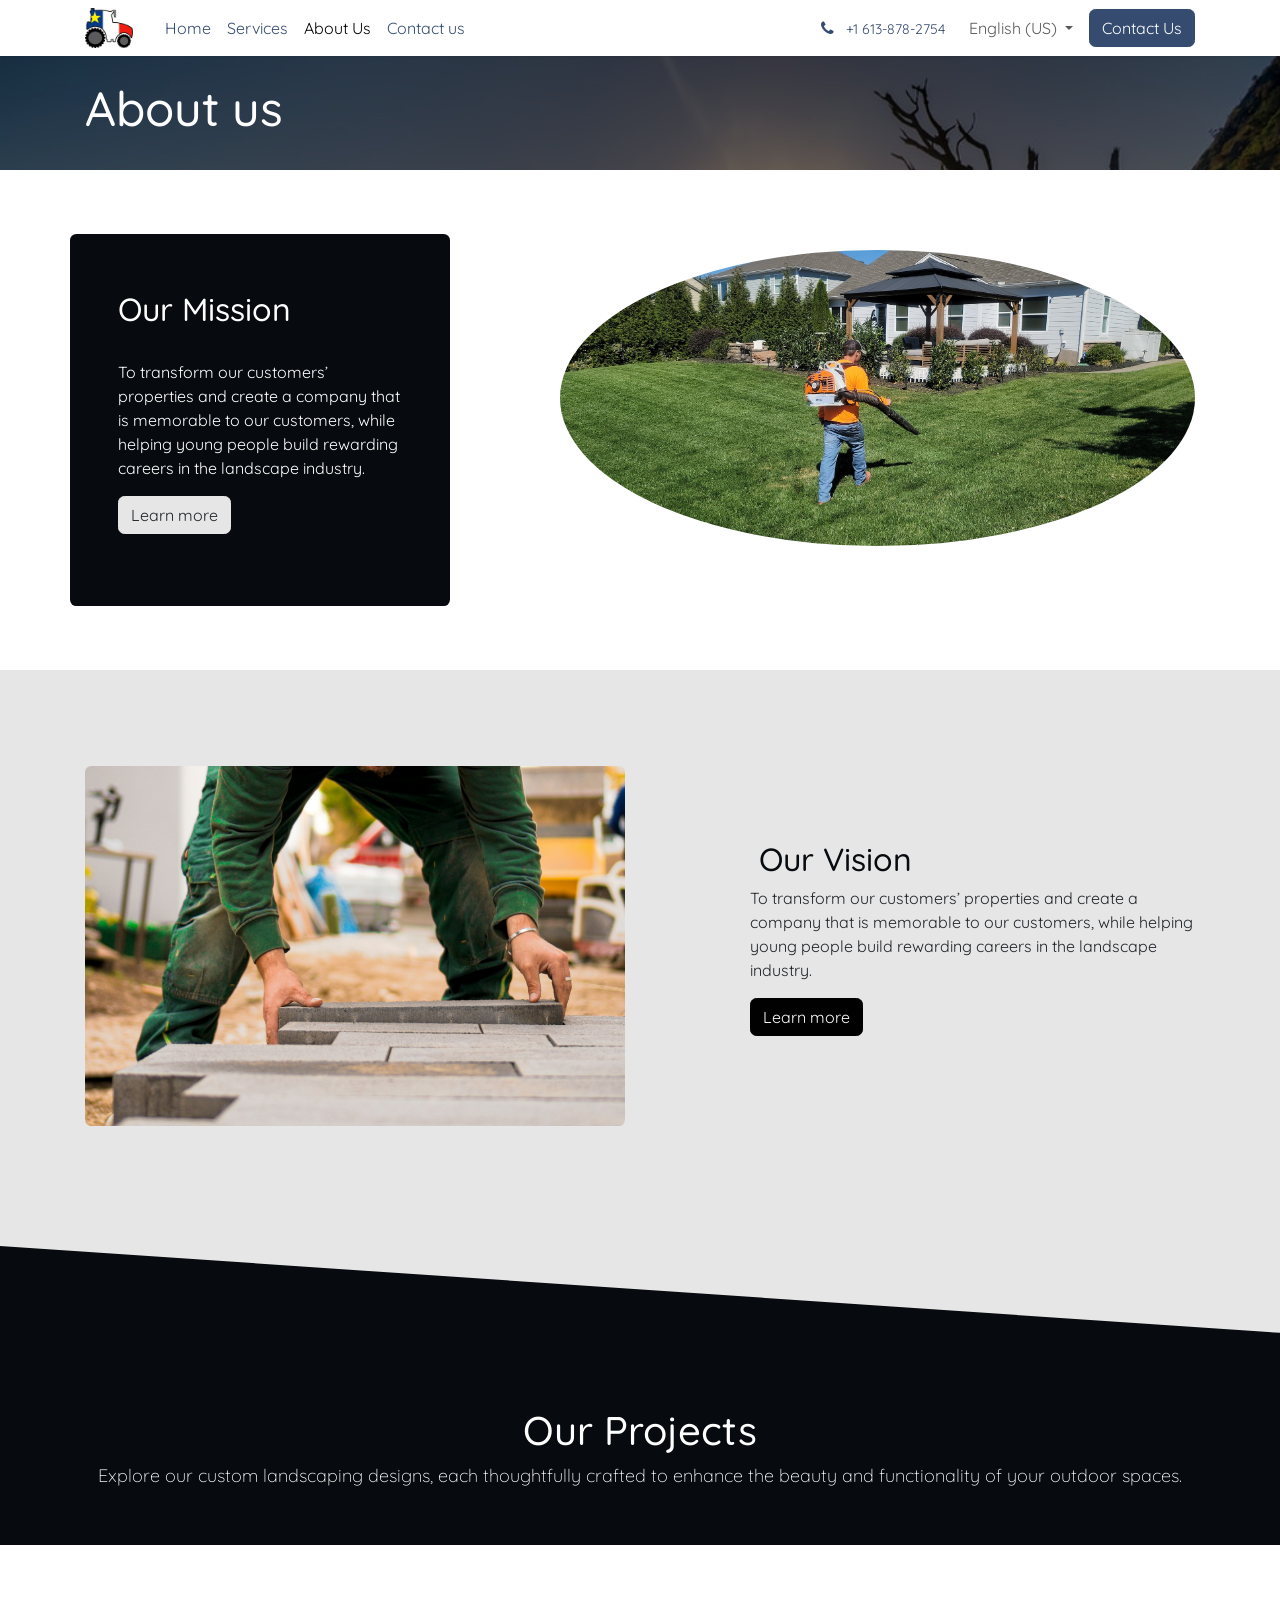
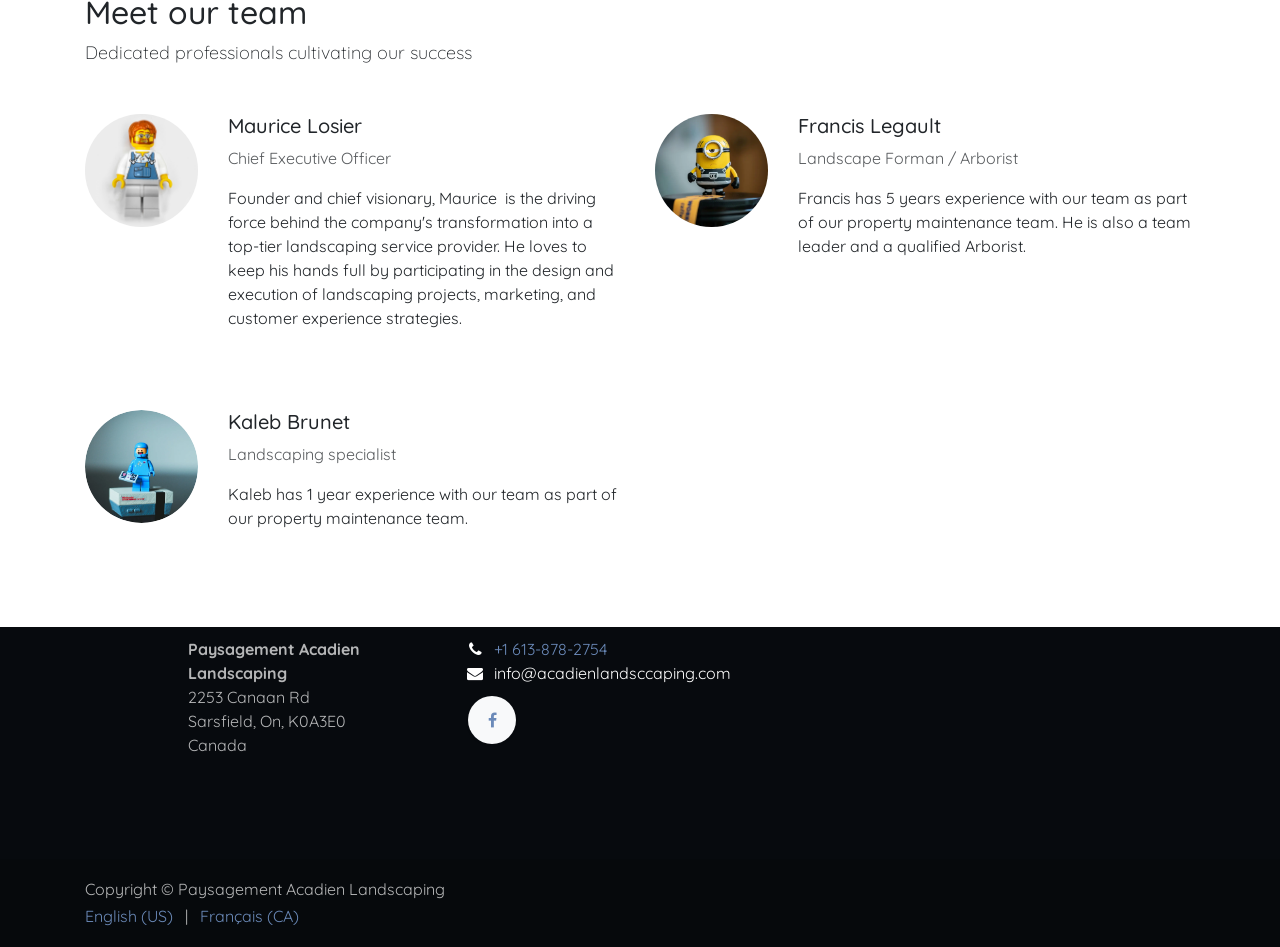
==== about-us/index.html @ 9fc60d7b "first commit" ====
<!DOCTYPE html>
<html lang="en-US" data-website-id="1" data-main-object="website.page(6,)"><head>
        <meta charset="utf-8">
        <meta http-equiv="X-UA-Compatible" content="IE=edge">
        <meta name="viewport" content="width=device-width, initial-scale=1">
        
        <meta name="keywords" content="small business,lawn care,landscaping">
            
        <meta property="og:type" content="website">
        <meta property="og:title" content="About Us | Paysagement Acadien Landscaping">
        <meta property="og:site_name" content="Paysagement Acadien Landscaping">
        <meta property="og:url" content="https://www.acadienlandscaping.com/about-us">
        <meta property="og:image" content="https://www.acadienlandscaping.com/web/image/website/1/logo?unique=87d231d">
            
        <meta name="twitter:card" content="summary_large_image">
        <meta name="twitter:title" content="About Us | Paysagement Acadien Landscaping">
        <meta name="twitter:image" content="https://www.acadienlandscaping.com/web/image/website/1/logo?unique=87d231d">
        
        <link rel="canonical" href="https://www.acadienlandscaping.com/about-us">
        
        <link rel="preconnect" href="https://fonts.gstatic.com/" crossorigin="">
        <title>About Us | Paysagement Acadien Landscaping</title>
        <link type="image/x-icon" rel="shortcut icon" href="../assets/img/001-favicon.ico">
        <link rel="preload" href="../assets/fonts/002-fontawesome-webfont.woff2" as="font" crossorigin="">
        <link type="text/css" rel="stylesheet" href="../assets/css/003-web-assets_frontend-min.css">
        
        
        
        
        
        
    <link rel="stylesheet" href="../assets/css/static-overrides.css"></head>
    <body>



        <div id="wrapwrap" class="   ">
            <a class="o_skip_to_content btn btn-primary rounded-0 visually-hidden-focusable position-absolute start-0" href="#wrap">Skip to Content</a>
                <header id="top" data-anchor="true" data-name="Header" data-extra-items-toggle-aria-label="Extra items button" class="   o_header_standard" style=" ">
                    
    <nav data-name="Navbar" aria-label="Main" class="navbar navbar-expand-lg navbar-light o_colored_level o_cc d-none d-lg-block shadow-sm ">
        

            <div id="o_main_nav" class="o_main_nav container">
                
    <a data-name="Navbar Logo" href="../index.html" class="navbar-brand logo me-4">
            
            <span role="img" aria-label="Logo of Paysagement Acadien Landscaping" title="Paysagement Acadien Landscaping"><img src="../assets/img/189-Paysagement-Acadien-Landscaping.png" class="img img-fluid" width="95" height="40" alt="Paysagement Acadien Landscaping" loading="lazy"></span>
        </a>
    
                
    <ul role="menu" id="top_menu" class="nav navbar-nav top_menu me-auto">
        

                    
    <li role="presentation" class="nav-item">
        <a role="menuitem" href="../index.html" class="nav-link ">
            <span>Home</span>
        </a>
    </li>
    <li role="presentation" class="nav-item">
        <a role="menuitem" href="../our-services/index.html" class="nav-link ">
            <span>Services</span>
        </a>
    </li>
    <li role="presentation" class="nav-item">
        <a role="menuitem" href="../about-us/index.html" class="nav-link active">
            <span>About Us</span>
        </a>
    </li>
    <li role="presentation" class="nav-item">
        <a role="menuitem" href="../contactus/index.html" class="nav-link ">
            <span>Contact us</span>
        </a>
    </li>
                
    </ul>
                
                <ul class="navbar-nav align-items-center gap-2 flex-shrink-0 justify-content-end ps-3">
                    
                    
        
                    
        <li class="">
                <div data-name="Text" class="s_text_block ">
                    <a href="tel:+1613-878-2754" class="nav-link o_nav-link_secondary p-2" aria-describedby="popover654503">
                        <i class="fa fa-1x fa-fw fa-phone me-1"></i>
                        <span class="o_force_ltr"><small>+1&nbsp;613-878-2754</small></span></a>
                </div>
        </li>
                    
                    
        <li data-name="Language Selector" class="o_header_language_selector ">
        
            <div class="js_language_selector  dropdown d-print-none">
                <button type="button" data-bs-toggle="dropdown" aria-haspopup="true" aria-expanded="true" class="border-0 dropdown-toggle nav-link">
                    <span class="">English (US)</span>
                </button>
                <div role="menu" class="dropdown-menu dropdown-menu-end">
                        <a class="dropdown-item js_change_lang active" role="menuitem" href="../about-us/index.html" data-url_code="en" title="English (US)">
                            <span class="">English (US)</span>
                        </a>
                        <a class="dropdown-item js_change_lang " role="menuitem" href="../fr/about-us/index.html" data-url_code="fr" title=" Français (CA)">
                            <span class=""> Français (CA)</span>
                        </a>
                </div>
            </div>
        
        </li>
                    
            
                    
        
        
                    
        <li class="">
            <div class="oe_structure oe_structure_solo ">
                <section class="oe_unremovable oe_unmovable s_text_block o_colored_level" data-snippet="s_text_block" data-name="Text">
                    <div class="container">
                        <a href="../contactus/index.html" class="oe_unremovable btn btn-primary btn_cta" aria-describedby="popover383516">Contact Us</a>
                    </div>
                </section>
            </div>
        </li>
                </ul>
            </div>
        
    </nav>
    <nav data-name="Navbar" aria-label="Mobile" class="navbar  navbar-light o_colored_level o_cc o_header_mobile d-block d-lg-none shadow-sm ">
        

        <div class="o_main_nav container flex-wrap justify-content-between">
            
    <a data-name="Navbar Logo" href="../index.html" class="navbar-brand logo ">
            
            <span role="img" aria-label="Logo of Paysagement Acadien Landscaping" title="Paysagement Acadien Landscaping"><img src="../assets/img/189-Paysagement-Acadien-Landscaping.png" class="img img-fluid" width="95" height="40" alt="Paysagement Acadien Landscaping" loading="lazy"></span>
        </a>
    
            <ul class="o_header_mobile_buttons_wrap navbar-nav flex-row align-items-center gap-2 mb-0">
                <li class="o_not_editable">
                    <button class="nav-link btn me-auto p-2" type="button" data-bs-toggle="offcanvas" data-bs-target="#top_menu_collapse_mobile" aria-controls="top_menu_collapse_mobile" aria-expanded="false" aria-label="Toggle navigation">
                        <span class="navbar-toggler-icon"></span>
                    </button>
                </li>
            </ul>
            <div id="top_menu_collapse_mobile" class="offcanvas offcanvas-end o_navbar_mobile">
                <div class="offcanvas-header justify-content-end o_not_editable">
                    <button type="button" class="nav-link btn-close" data-bs-dismiss="offcanvas" aria-label="Close"></button>
                </div>
                <div class="offcanvas-body d-flex flex-column justify-content-between h-100 w-100">
                    <ul class="navbar-nav">
                        
                        
        
                        
    <ul role="menu" class="nav navbar-nav top_menu  ">
        

                            
    <li role="presentation" class="nav-item">
        <a role="menuitem" href="../index.html" class="nav-link ">
            <span>Home</span>
        </a>
    </li>
    <li role="presentation" class="nav-item">
        <a role="menuitem" href="../our-services/index.html" class="nav-link ">
            <span>Services</span>
        </a>
    </li>
    <li role="presentation" class="nav-item">
        <a role="menuitem" href="../about-us/index.html" class="nav-link active">
            <span>About Us</span>
        </a>
    </li>
    <li role="presentation" class="nav-item">
        <a role="menuitem" href="../contactus/index.html" class="nav-link ">
            <span>Contact us</span>
        </a>
    </li>
                        
    </ul>
                        
        <li class="">
                <div data-name="Text" class="s_text_block mt-2 border-top pt-2 o_border_contrast">
                    <a href="tel:+1613-878-2754" class="nav-link o_nav-link_secondary p-2" aria-describedby="popover654503">
                        <i class="fa fa-1x fa-fw fa-phone me-1"></i>
                        <span class="o_force_ltr"><small>+1&nbsp;613-878-2754</small></span></a>
                </div>
        </li>
                        
                    </ul>
                    <ul class="navbar-nav gap-2 mt-3 w-100">
                        
        <li data-name="Language Selector" class="o_header_language_selector ">
        
            <div class="js_language_selector dropup dropdown d-print-none">
                <button type="button" data-bs-toggle="dropdown" aria-haspopup="true" aria-expanded="true" class="border-0 dropdown-toggle nav-link d-flex align-items-center w-100">
                    <span class="me-auto small">English (US)</span>
                </button>
                <div role="menu" class="dropdown-menu w-100">
                        <a class="dropdown-item js_change_lang active" role="menuitem" href="../about-us/index.html" data-url_code="en" title="English (US)">
                            <span class="me-auto small">English (US)</span>
                        </a>
                        <a class="dropdown-item js_change_lang " role="menuitem" href="../fr/about-us/index.html" data-url_code="fr" title=" Français (CA)">
                            <span class="me-auto small"> Français (CA)</span>
                        </a>
                </div>
            </div>
        
        </li>
                        
            
                        
        
        
                        
        <li class="">
            <div class="oe_structure oe_structure_solo ">
                <section class="oe_unremovable oe_unmovable s_text_block o_colored_level" data-snippet="s_text_block" data-name="Text">
                    <div class="container">
                        <a href="../contactus/index.html" class="oe_unremovable btn btn-primary btn_cta w-100" aria-describedby="popover383516">Contact Us</a>
                    </div>
                </section>
            </div>
        </li>
                    </ul>
                </div>
            </div>
        </div>
    
    </nav>
    
        </header>
                <main>
                    
            <div id="wrap" class="">
                <div class="oe_structure">
                    <section class="s_title parallax s_parallax_is_fixed bg-black-50 pt24 pb24" data-vcss="001" data-snippet="s_title" data-scroll-background-ratio="1" data-name="Title">
                        <span class="s_parallax_bg oe_img_bg" style="background-image: url(&quot;../assets/img/212-website-s_parallax_default_image.jpg&quot;); background-position: 50% 0;"></span>
                        <div class="o_we_bg_filter bg-black-50"></div>
                        <div class="container">
                            <h1>About us</h1>
                        </div>
                    </section>
                </div>
                <div class="oe_structure"><section class="s_text_image pt64 pb64 o_colored_level" data-snippet="s_text_image" data-name="Text - Image">
        <div class="container">
            <div class="row align-items-stretch">
                <div class="col-lg-4 px-5 o_cc o_cc5 rounded pt56 pb56 o_colored_level">
                    <h2 class="h3-fs">
        Our Mission
    </h2>
                    <p>
        <br>To transform our customers’ properties and create a company that is memorable to our customers, while helping young people build rewarding careers in the landscape industry.</p><p><a href="../contactus/index.html" class="btn btn-secondary">Learn more</a></p>
                </div>
                <div class="offset-lg-1 pt16 pb16 col-lg-7 o_colored_level">
                    <img src="../assets/img/208-Young-landscape-worker-carefully-edging-.jpg" alt="A man in an orange shirt holding a baseball bat" class="img img-fluid mx-auto o_we_custom_image rounded-circle" loading="lazy">
                </div>
            </div>
        </div>
    </section><section class="s_text_image pt80 o_cc o_cc2 pb104 o_colored_level" data-snippet="s_image_text" data-name="Text - Image">
        <div class="container">
            <div class="row align-items-center">
                <div class="col-lg-6 pt16 pb16 o_colored_level">
                    <img src="../assets/img/209-patio-paver-installation-crew.jpg" alt="A man in a green shirt and some bricks" class="img img-fluid mx-auto rounded o_we_custom_image" loading="lazy">
                </div>
                <div class="col-lg-5 offset-lg-1 pt16 pb16 o_colored_level">
                    <h2 class="h3-fs">&nbsp;Our Vision<br></h2>
                    
                    <p>To transform our customers’ properties and create a company that is memorable to our customers, while helping young people build rewarding careers in the landscape industry.</p><p><a href="../contactus/index.html" class="btn btn-secondary">Learn more</a></p>
                </div>
            </div>
        </div>
    </section><section class="s_title pb40 o_cc o_cc5 o_colored_level pt160" data-vcss="001" data-snippet="s_title" data-name="Title">
        <div class="o_we_shape o_web_editor_Origins_07_002 o_shape_show_mobile" style="background-image: url(&quot;../assets/img/207-web_editor-Origins-07_002.svg&quot;); background-position: 50% 50%;"></div>
        <div class="container s_allow_columns">
            <h2 style="text-align: center;">
        Our Projects
    </h2>
        <p class="lead" style="text-align: center">Explore our custom landscaping designs, each thoughtfully crafted to enhance the beauty and functionality of your outdoor spaces.</p>
        </div>
    </section><section class="s_company_team pt48 pb48 o_colored_level" data-snippet="s_company_team" data-name="Team">
        <div class="container">
            <h3>Meet our team</h3>
            <p class="lead">Dedicated professionals cultivating our success</p>
            <div class="row s_nb_column_fixed">
                <div class="col-lg-6 pt32 pb32 o_colored_level" data-name="Team Member">
                    <div class="row s_col_no_resize s_col_no_bgcolor">
                        <div class="col-lg-3 pb24 o_not_editable">
                            <img src="../assets/img/195-Lego-man.jpg" alt="a lego man with a red hair and glasses" class="img-fluid rounded-circle o_editable_media w-lg-100 mx-lg-auto img o_we_custom_image" loading="lazy">
                        </div>
                        <div class="col-lg-9">
                            <h4 class="h5-fs">Maurice Losier</h4>
                            <p class="text-muted mb-3">Chief Executive Officer</p>
                            <p>
                                Founder and chief visionary, Maurice&nbsp; is the driving force behind the company's transformation into a top-tier landscaping service provider. He loves to keep his hands full by participating in the design and execution of landscaping projects, marketing, and customer experience strategies.
                            </p>
                        </div>
                    </div>
                </div>
                <div class="col-lg-6 pt32 pb32 o_colored_level" data-name="Team Member">
                    <div class="row s_col_no_resize s_col_no_bgcolor">
                        <div class="col-lg-3 pb24 o_not_editable">
                            <img src="../assets/img/210-cartoon.webp" alt="yellow and black robot toy" class="img-fluid rounded-circle o_editable_media w-lg-100 mx-lg-auto img o_we_custom_image" loading="lazy">
                        </div>
                        <div class="col-lg-9">
                            <h4 class="h5-fs">Francis Legault</h4>
                            <p class="text-muted mb-3">Landscape&nbsp;Forman / Arborist</p>
                            <p>Francis has 5 years experience&nbsp;with our team as part of our property maintenance team. He is also a team leader and a qualified Arborist.</p>
                        </div>
                    </div>
                </div>
                
                <div class="col-lg-6 pt32 pb32 o_colored_level" data-name="Team Member">
                    <div class="row s_col_no_resize s_col_no_bgcolor">
                        <div class="col-lg-3 pb24 o_not_editable">
                            <img src="../assets/img/211-lego.svg" alt="selective focus photography of blue LEGO minifigure" class="img-fluid rounded-circle o_editable_media w-lg-100 mx-lg-auto img o_we_custom_image o_we_image_cropped" data-shape="web_editor/geometric_round/geo_round_circle" data-x="317" data-width="1286" data-height="1286" data-scale-x="1" data-scale-y="1" data-aspect-ratio="1/1" loading="lazy">
                        </div>
                        <div class="col-lg-9">
                            <h4 class="h5-fs">Kaleb Brunet</h4>
                            <p class="text-muted mb-3">Landscaping specialist</p>
                            <p>Kaleb&nbsp;has 1&nbsp;year&nbsp;experience with our team as part of our property maintenance team.&nbsp;</p>
                        </div>
                    </div>
                </div>
            </div>
        </div>
    </section></div>
            </div>
        
        <div id="o_shared_blocks" class="oe_unremovable"></div>
                </main>
                <footer id="bottom" data-anchor="true" data-name="Footer" class="o_footer o_colored_level o_cc ">
                    <div id="footer" class="oe_structure oe_structure_solo">
            
            <section class="s_text_block pb32" data-snippet="s_text_block" data-name="Text">
                <div class="container">
                    <div class="row o_grid_mode" data-row-count="4">
                        
                        <div class="o_colored_level o_grid_item g-col-lg-3 g-height-4 col-lg-3" style="grid-area: 1 / 2 / 5 / 5; z-index: 1;">
                            <p class="text-muted"><b>Paysagement Acadien Landscaping</b><br>2253 Canaan Rd&nbsp;<br> Sarsfield, On, K0A3E0&nbsp;<br>Canada</p>
                        </div>
                        
                    <div class="o_colored_level o_grid_item g-col-lg-4 g-height-4 col-lg-4" style="z-index: 2; grid-area: 1 / 5 / 5 / 9;">
                            <ul class="list-unstyled mb-2">
                                <li><i class="fa fa-phone fa-fw me-2"></i><span class="o_force_ltr"><a href="tel:+1613-878-2754">+1 613-878-2754</a></span></li>
                                <li><i class="fa fa-envelope fa-fw me-2"></i>info@acadienlandsccaping.com</li>
                            </ul>
                            <div class="s_social_media o_not_editable text-start no_icon_color" data-snippet="s_social_media" data-name="Social Media">
                                <h5 class="s_social_media_title d-none">Follow us</h5>
<a target="_blank" href="https://www.facebook.com/AcadienLandscaping" class="s_social_media_facebook" aria-label="Facebook"><i class="fa rounded-circle shadow-sm o_editable_media fa-facebook"></i></a>
</div>
                        </div></div>
                </div>
            </section>
        </div>
    <div class="o_footer_copyright o_colored_level o_cc" data-name="Copyright">
                        <div class="container py-3">
                            <div class="row">
                                <div class="col-sm text-center text-sm-start text-muted">
                                    <span class="o_footer_copyright_name me-2">Copyright © Paysagement Acadien Landscaping</span>
        
            <div class="js_language_selector  d-print-none">
                <div role="menu" class=" list-inline">
                        <a class="js_change_lang active list-inline-item" role="menuitem" href="../about-us/index.html" data-url_code="en" title="English (US)">
                            <span class="">English (US)</span>
                        </a>
            <span class="list-inline-item">|</span>
                        <a class="js_change_lang  list-inline-item" role="menuitem" href="../fr/about-us/index.html" data-url_code="fr" title=" Français (CA)">
                            <span class=""> Français (CA)</span>
                        </a>
                </div>
            </div>
        
    </div>
                                <div class="col-sm text-center text-sm-end o_not_editable">
        
                                </div>
                            </div>
                        </div>
                    </div>
                </footer>
            </div>
        
        
<script src="../assets/js/bootstrap.bundle.min.js"></script></body></html>
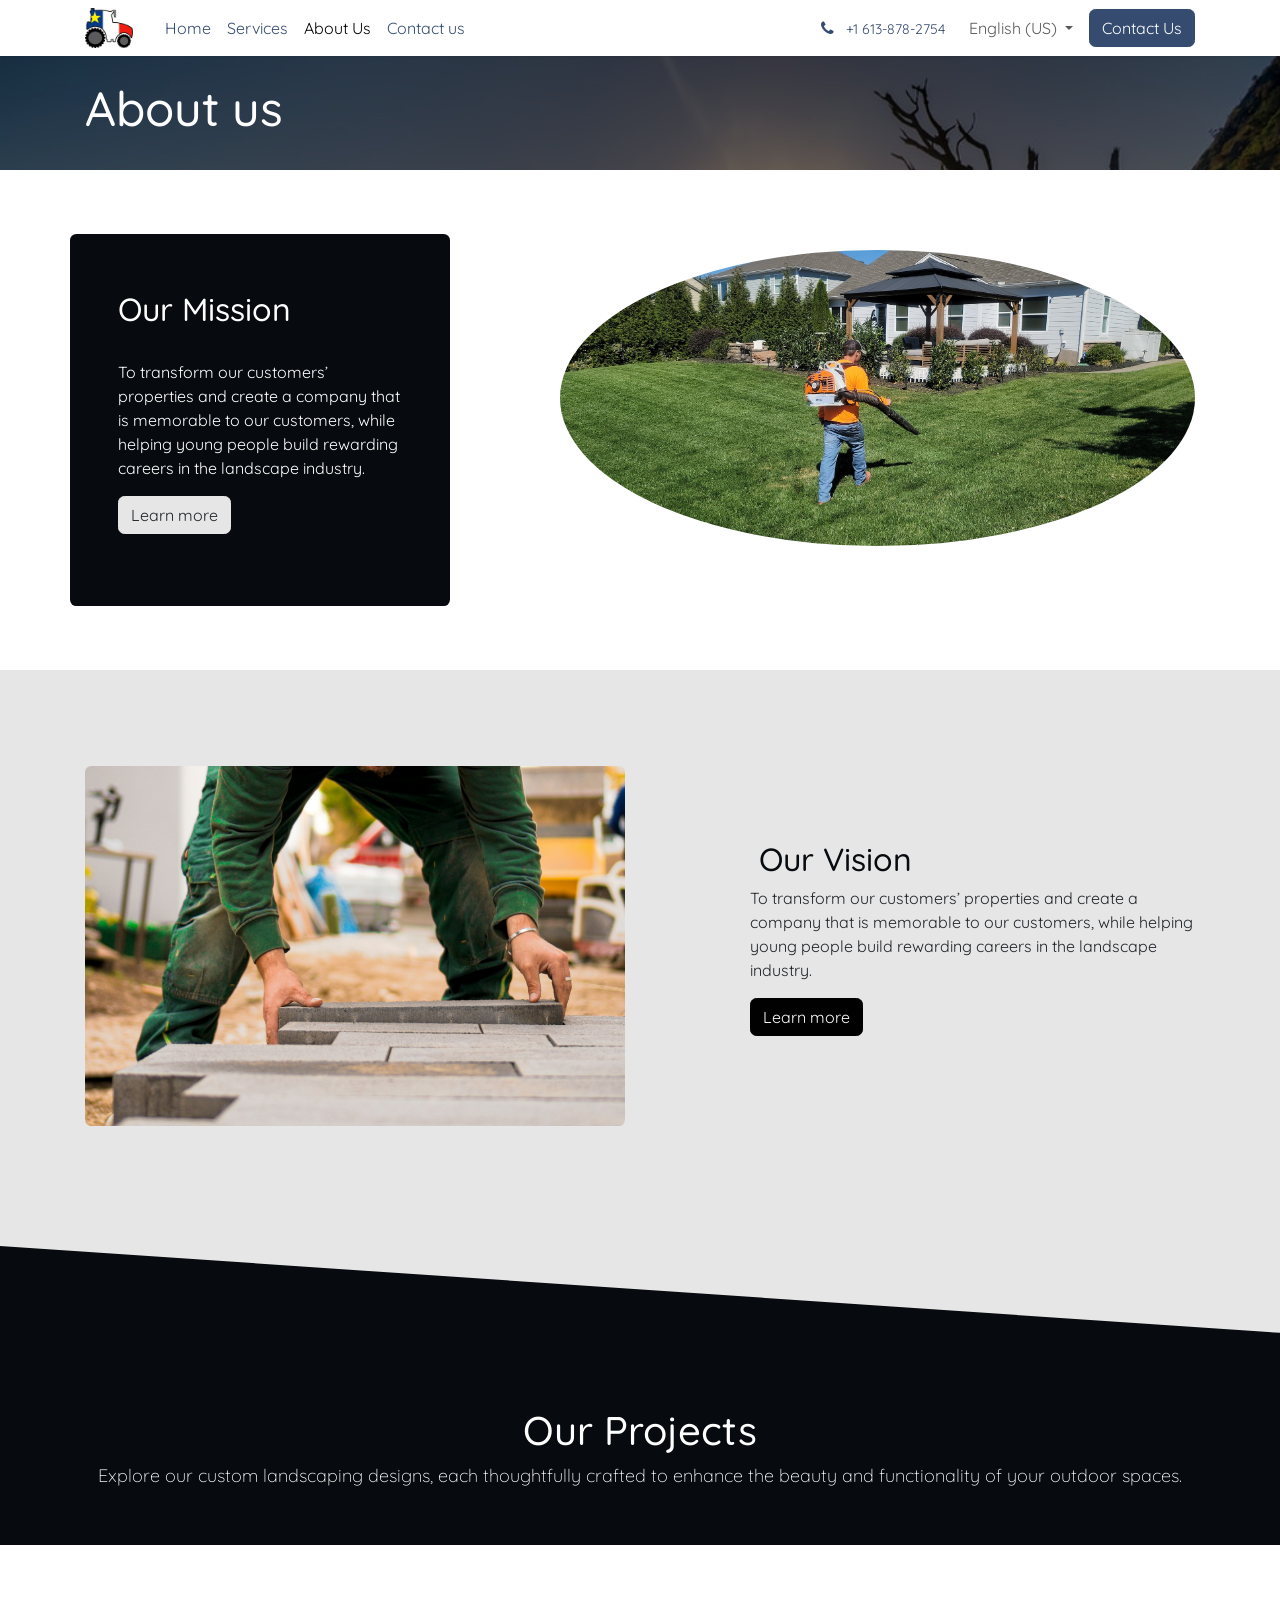
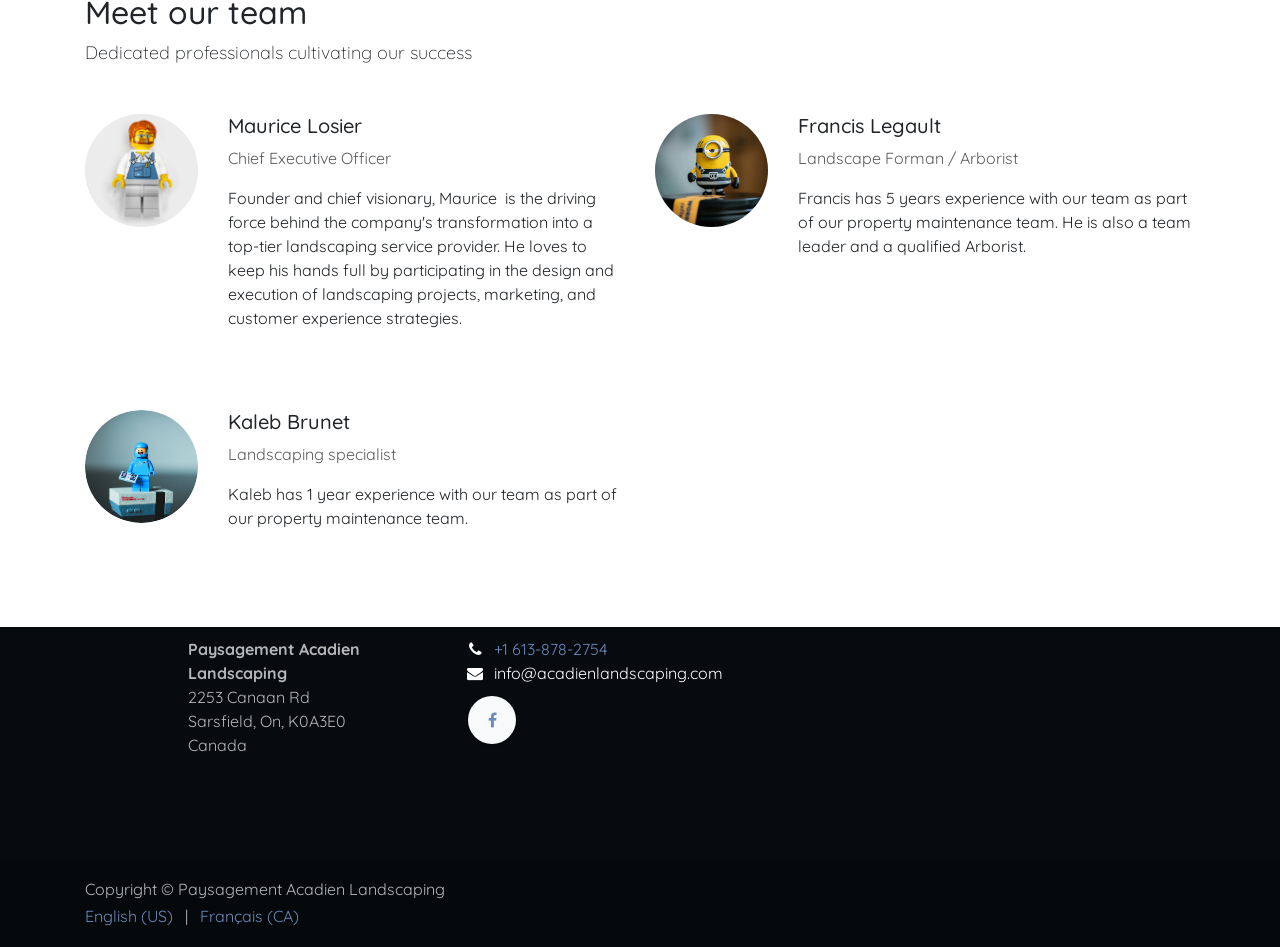
==== commit 115bff40: "corrected the email typo" ====
--- a/about-us/index.html
+++ b/about-us/index.html
@@ -344,7 +344,7 @@
                     <div class="o_colored_level o_grid_item g-col-lg-4 g-height-4 col-lg-4" style="z-index: 2; grid-area: 1 / 5 / 5 / 9;">
                             <ul class="list-unstyled mb-2">
                                 <li><i class="fa fa-phone fa-fw me-2"></i><span class="o_force_ltr"><a href="tel:+1613-878-2754">+1 613-878-2754</a></span></li>
-                                <li><i class="fa fa-envelope fa-fw me-2"></i>info@acadienlandsccaping.com</li>
+                                <li><i class="fa fa-envelope fa-fw me-2"></i>info@acadienlandscaping.com</li>
                             </ul>
                             <div class="s_social_media o_not_editable text-start no_icon_color" data-snippet="s_social_media" data-name="Social Media">
                                 <h5 class="s_social_media_title d-none">Follow us</h5>
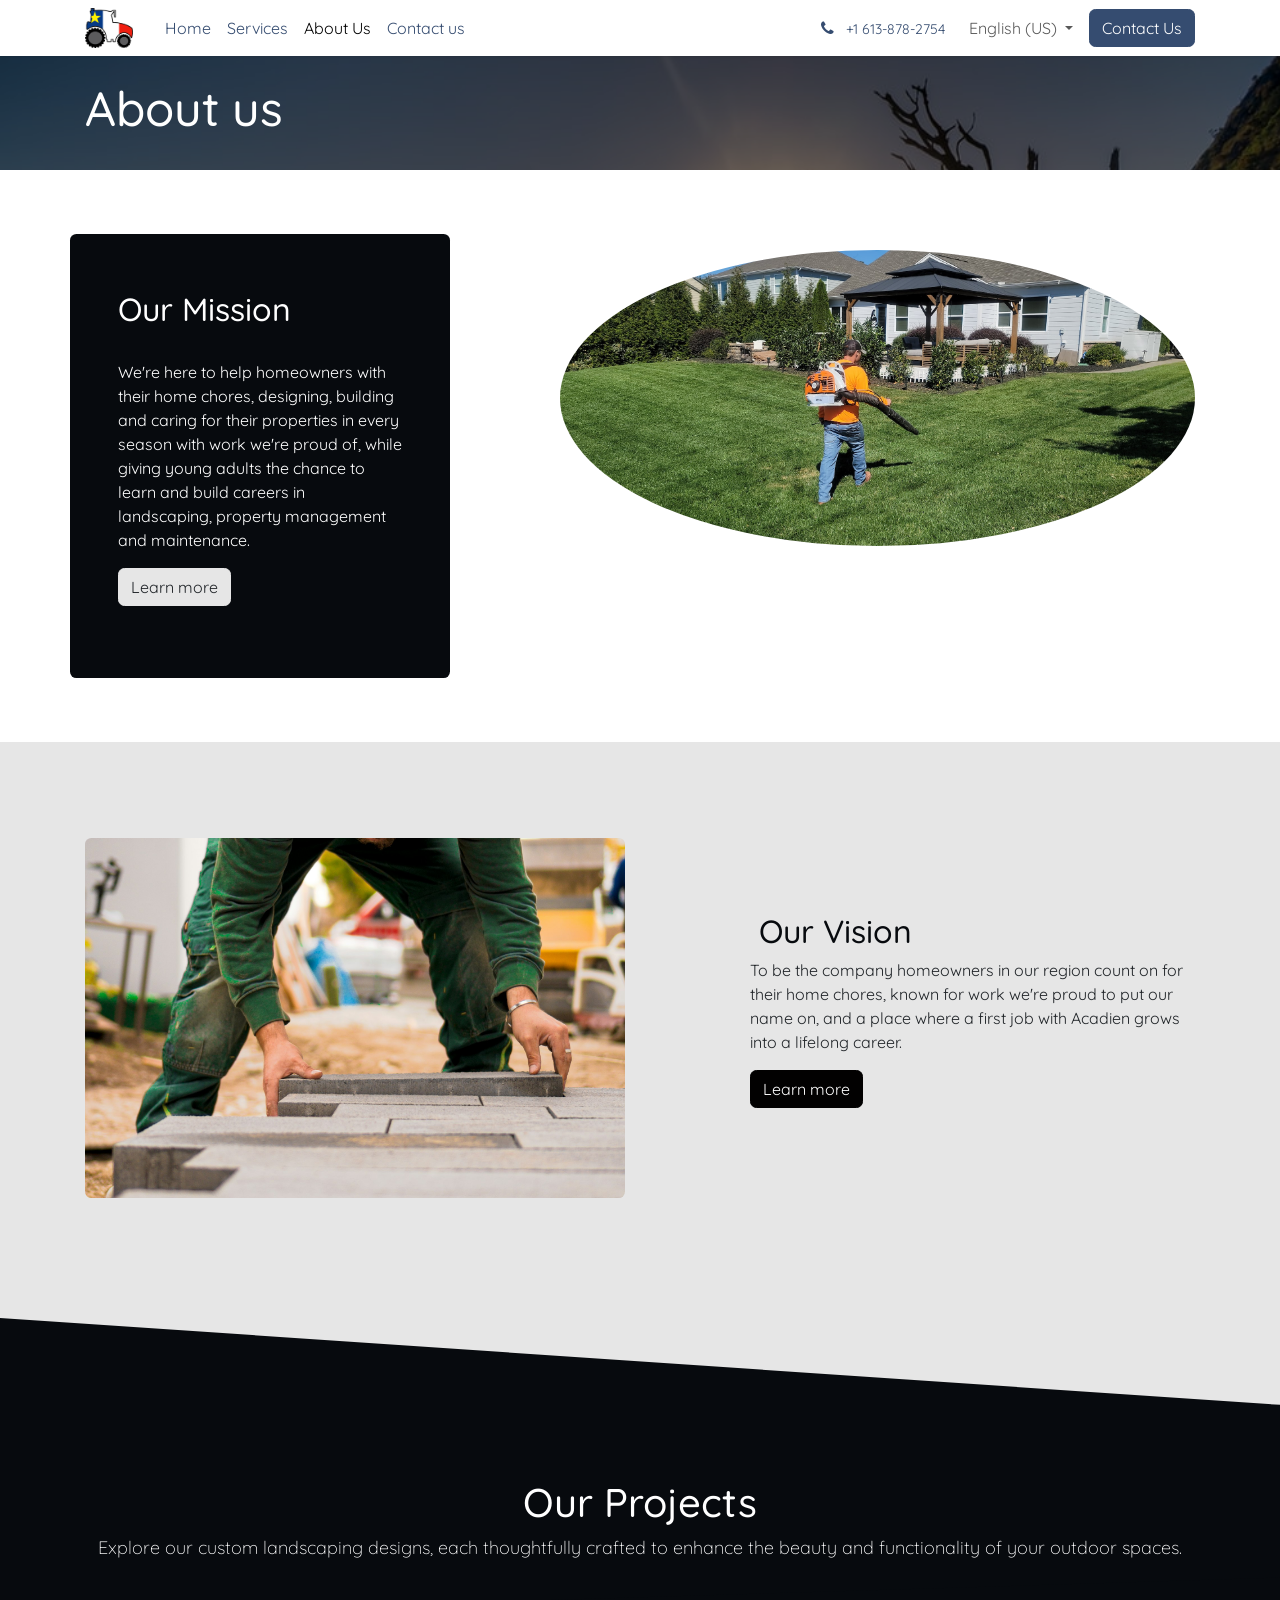
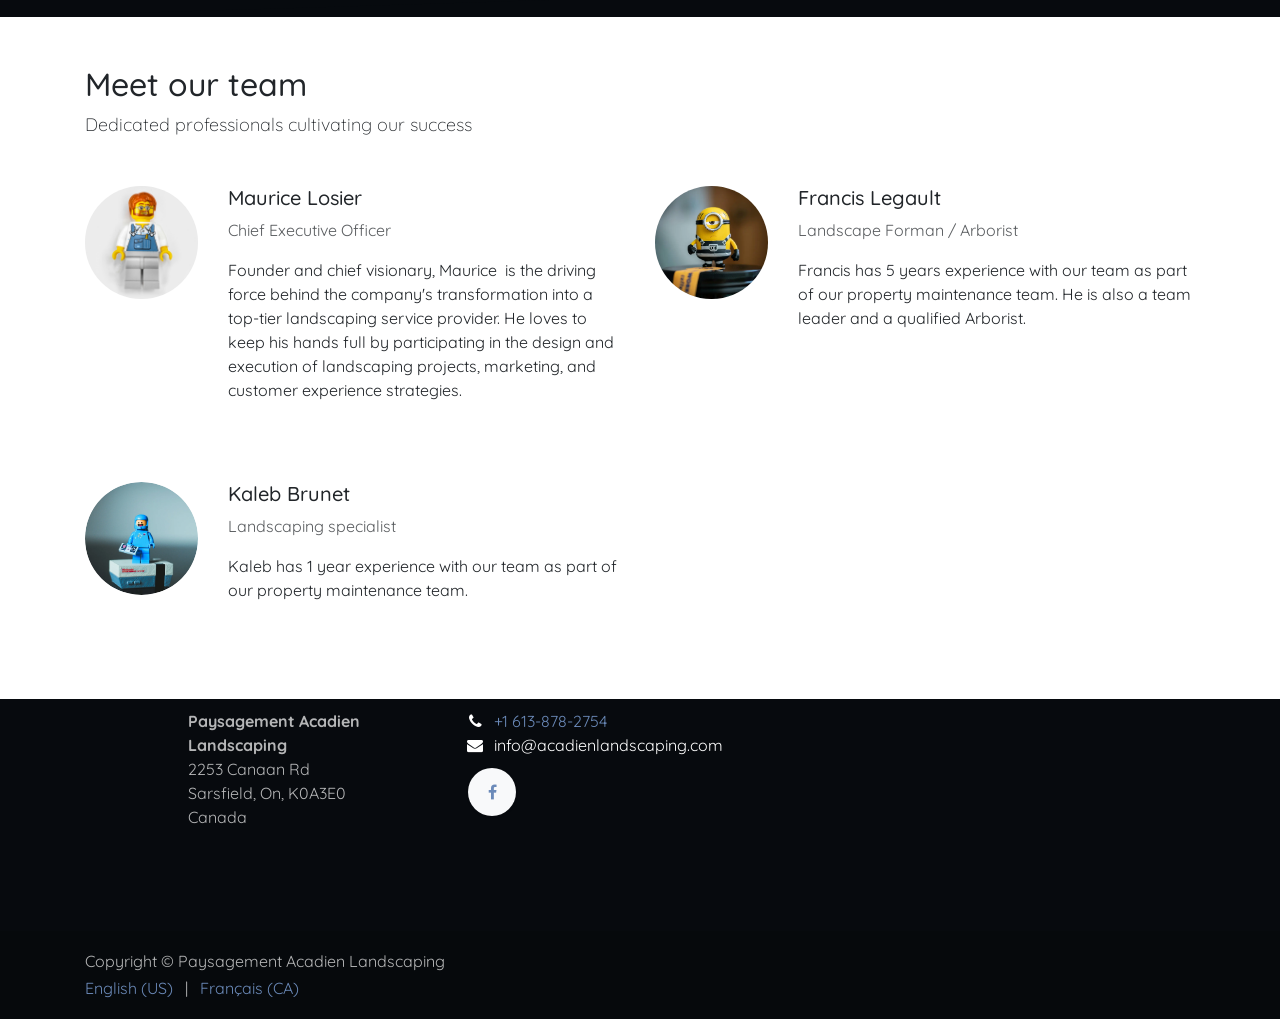
==== commit 828eaba4: "Revise mission and vision statements in index.html" ====
--- a/about-us/index.html
+++ b/about-us/index.html
@@ -247,11 +247,16 @@
         <div class="container">
             <div class="row align-items-stretch">
                 <div class="col-lg-4 px-5 o_cc o_cc5 rounded pt56 pb56 o_colored_level">
-                    <h2 class="h3-fs">
-        Our Mission
-    </h2>
-                    <p>
-        <br>To transform our customers’ properties and create a company that is memorable to our customers, while helping young people build rewarding careers in the landscape industry.</p><p><a href="../contactus/index.html" class="btn btn-secondary">Learn more</a></p>
+                        <h2 class="h3-fs">
+                                Our Mission
+                        </h2>
+                        <p>
+                        <br>
+                                We're here to help homeowners with their home chores, designing, building and caring for their properties in every season with work we're proud of, while giving young adults the chance to learn and build careers in landscaping, property management and maintenance.
+                        </p>
+                        <p>
+                                <a href="../contactus/index.html" class="btn btn-secondary">Learn more</a>
+                        </p>
                 </div>
                 <div class="offset-lg-1 pt16 pb16 col-lg-7 o_colored_level">
                     <img src="../assets/img/208-Young-landscape-worker-carefully-edging-.jpg" alt="A man in an orange shirt holding a baseball bat" class="img img-fluid mx-auto o_we_custom_image rounded-circle" loading="lazy">
@@ -266,8 +271,9 @@
                 </div>
                 <div class="col-lg-5 offset-lg-1 pt16 pb16 o_colored_level">
                     <h2 class="h3-fs">&nbsp;Our Vision<br></h2>
-                    
-                    <p>To transform our customers’ properties and create a company that is memorable to our customers, while helping young people build rewarding careers in the landscape industry.</p><p><a href="../contactus/index.html" class="btn btn-secondary">Learn more</a></p>
+                    <p>
+                            To be the company homeowners in our region count on for their home chores, known for work we're proud to put our name on, and a place where a first job with Acadien grows into a lifelong career.
+                    </p><p><a href="../contactus/index.html" class="btn btn-secondary">Learn more</a></p>
                 </div>
             </div>
         </div>
@@ -383,4 +389,4 @@
             </div>
         
         
-<script src="../assets/js/bootstrap.bundle.min.js"></script></body></html>+<script src="../assets/js/bootstrap.bundle.min.js"></script></body></html>
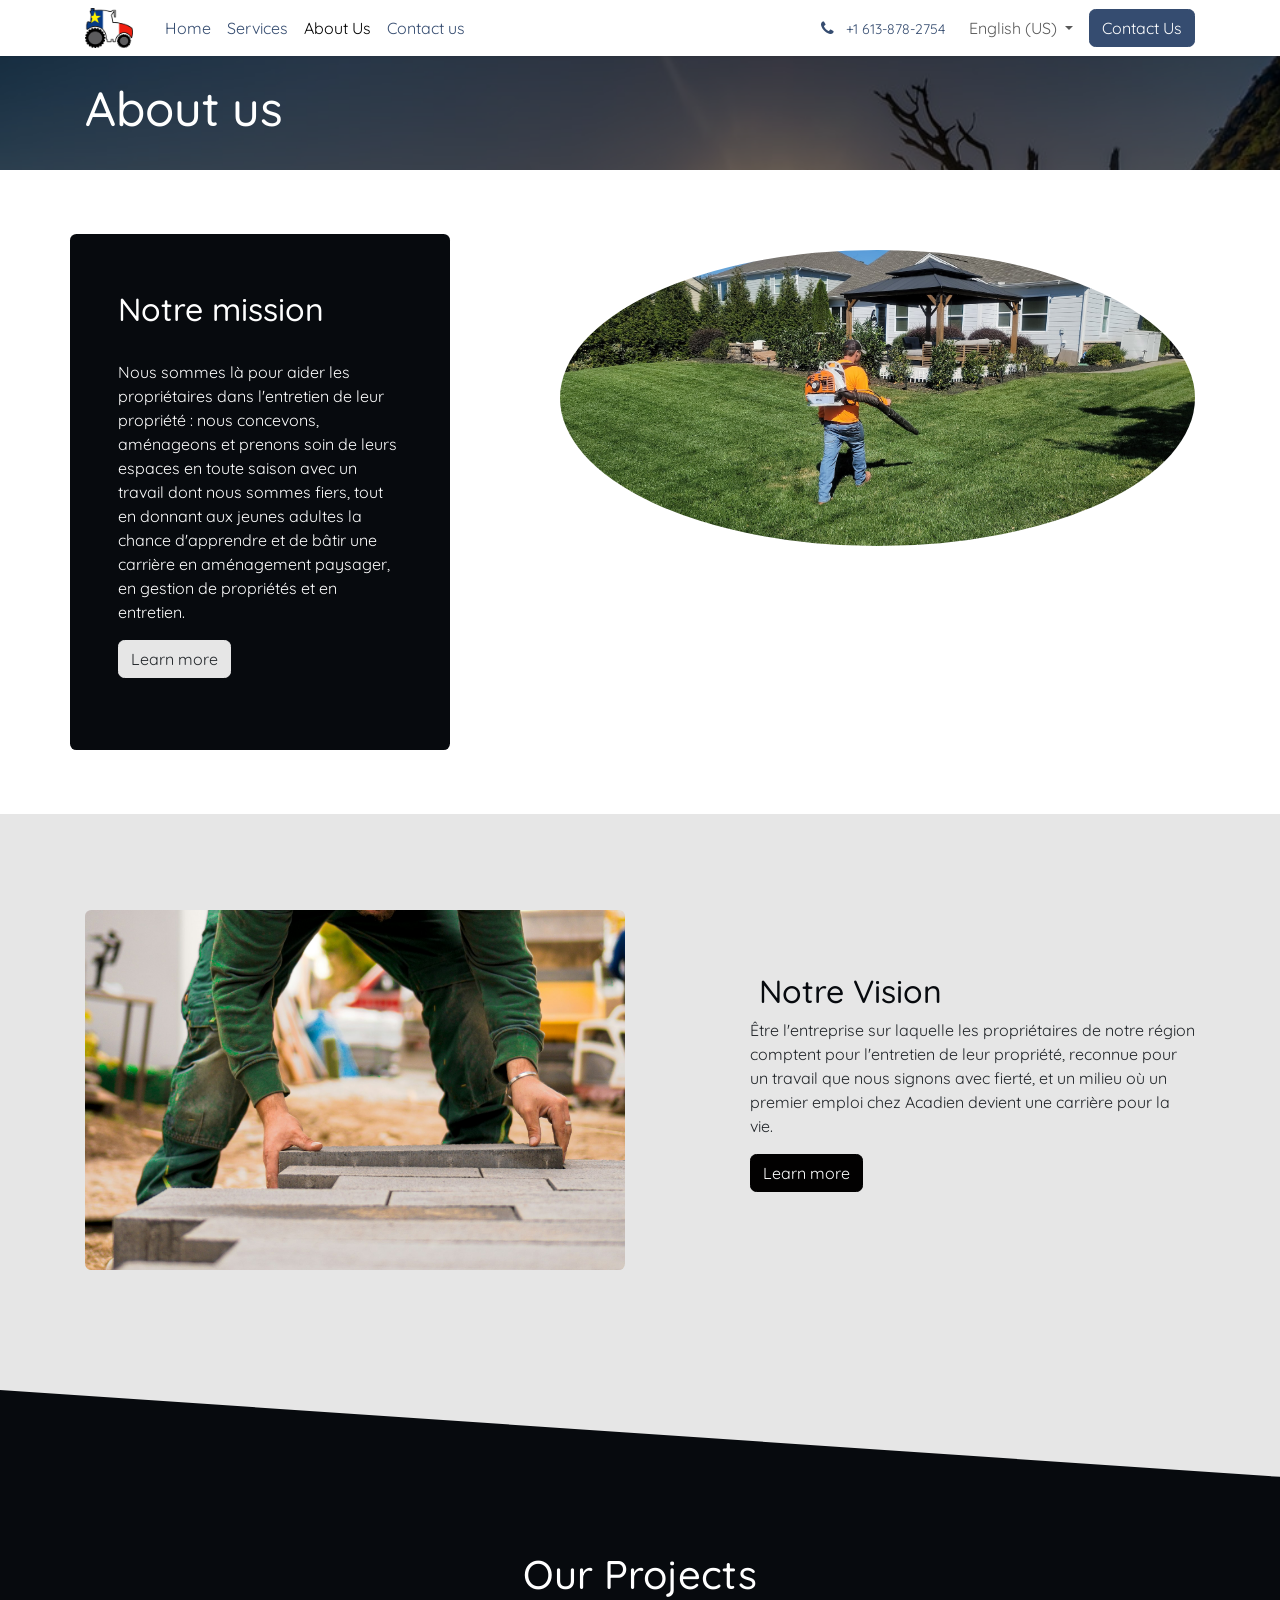
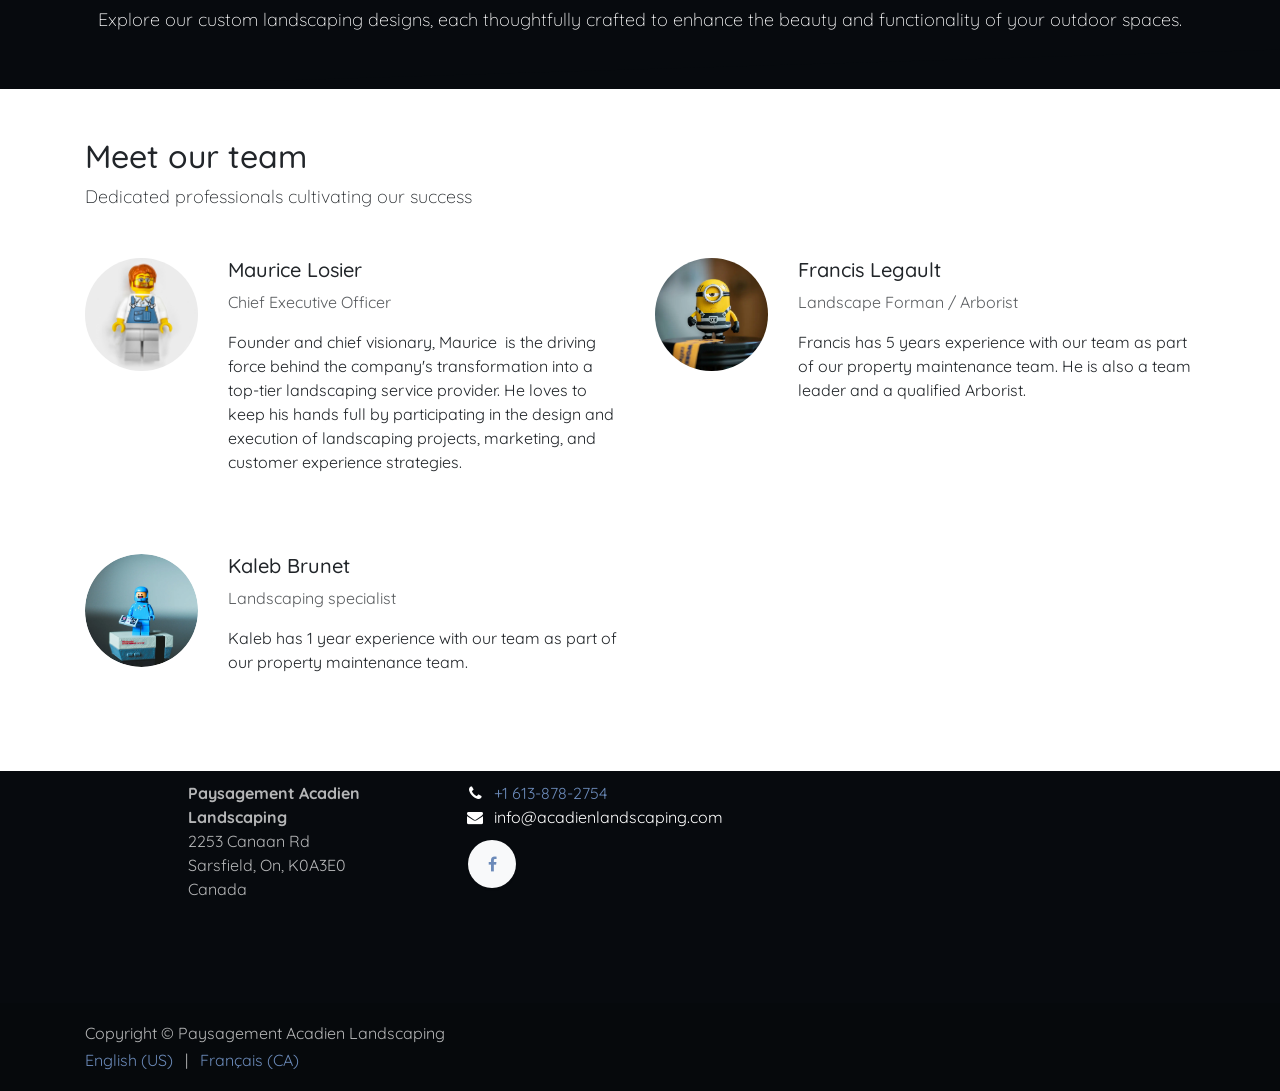
==== commit ef09efc6: "Translate mission and vision sections to French" ====
--- a/about-us/index.html
+++ b/about-us/index.html
@@ -248,14 +248,14 @@
             <div class="row align-items-stretch">
                 <div class="col-lg-4 px-5 o_cc o_cc5 rounded pt56 pb56 o_colored_level">
                         <h2 class="h3-fs">
-                                Our Mission
+                                Notre mission
                         </h2>
                         <p>
                         <br>
-                                We're here to help homeowners with their home chores, designing, building and caring for their properties in every season with work we're proud of, while giving young adults the chance to learn and build careers in landscaping, property management and maintenance.
+                        Nous sommes là pour aider les propriétaires dans l'entretien de leur propriété : nous concevons, aménageons et prenons soin de leurs espaces en toute saison avec un travail dont nous sommes fiers, tout en donnant aux jeunes adultes la chance d'apprendre et de bâtir une carrière en aménagement paysager, en gestion de propriétés et en entretien.
                         </p>
                         <p>
-                                <a href="../contactus/index.html" class="btn btn-secondary">Learn more</a>
+                        <a href="../contactus/index.html" class="btn btn-secondary">Learn more</a>
                         </p>
                 </div>
                 <div class="offset-lg-1 pt16 pb16 col-lg-7 o_colored_level">
@@ -270,9 +270,9 @@
                     <img src="../assets/img/209-patio-paver-installation-crew.jpg" alt="A man in a green shirt and some bricks" class="img img-fluid mx-auto rounded o_we_custom_image" loading="lazy">
                 </div>
                 <div class="col-lg-5 offset-lg-1 pt16 pb16 o_colored_level">
-                    <h2 class="h3-fs">&nbsp;Our Vision<br></h2>
+                    <h2 class="h3-fs">&nbsp;Notre Vision<br></h2>
                     <p>
-                            To be the company homeowners in our region count on for their home chores, known for work we're proud to put our name on, and a place where a first job with Acadien grows into a lifelong career.
+                        Être l'entreprise sur laquelle les propriétaires de notre région comptent pour l'entretien de leur propriété, reconnue pour un travail que nous signons avec fierté, et un milieu où un premier emploi chez Acadien devient une carrière pour la vie.
                     </p><p><a href="../contactus/index.html" class="btn btn-secondary">Learn more</a></p>
                 </div>
             </div>
